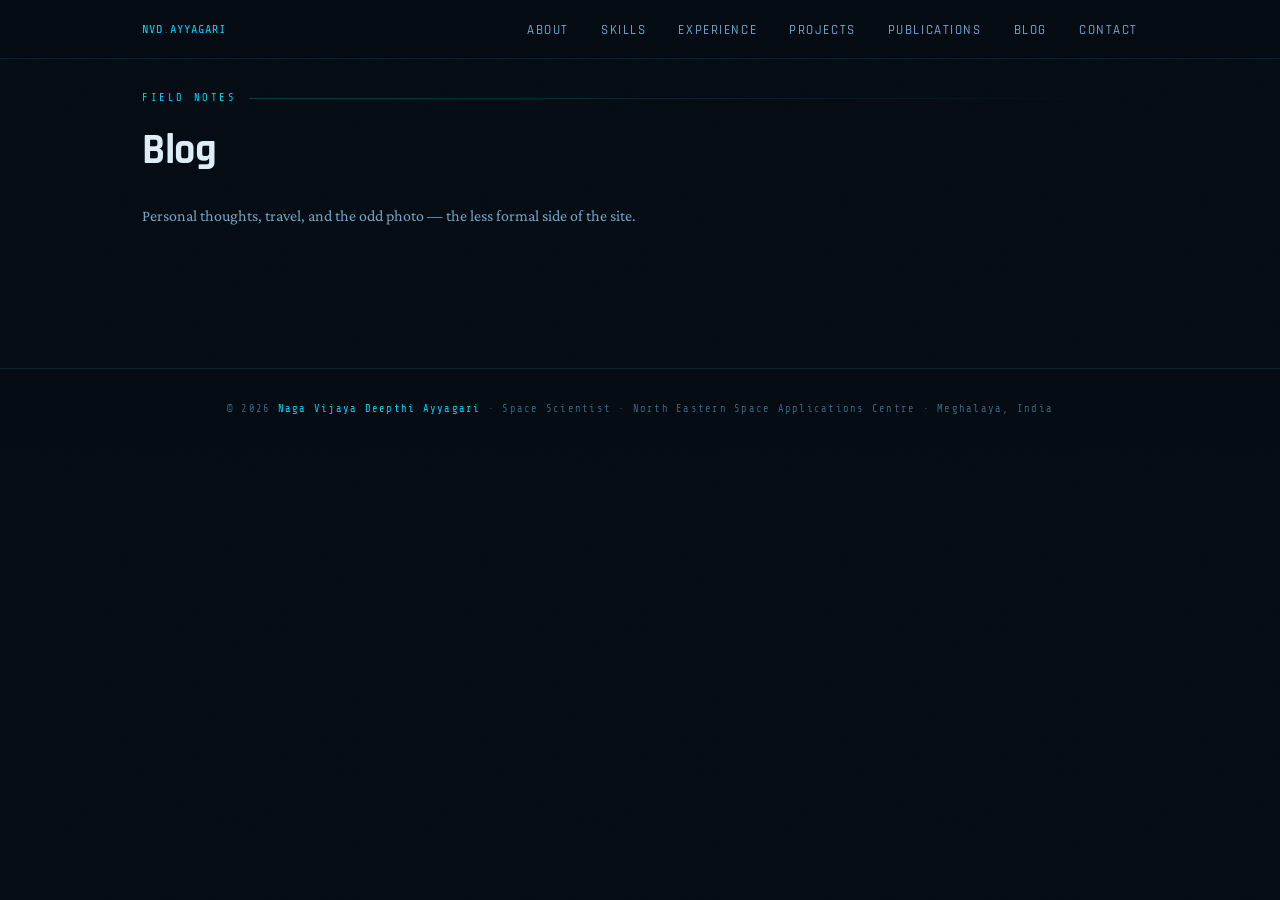
==== blog/index.html @ b087da4d "Add files via upload" ====
<!DOCTYPE html>
<html lang="en">
<head>
<meta charset="UTF-8" />
<meta name="viewport" content="width=device-width, initial-scale=1.0"/>
<title>Blog — Naga Vijaya Deepthi Ayyagari</title>
<link href="https://fonts.googleapis.com/css2?family=Rajdhani:wght@300;400;500;600;700&family=Share+Tech+Mono&family=Crimson+Pro:ital,wght@0,300;0,400;1,300;1,400&display=swap" rel="stylesheet"/>
<link rel="stylesheet" href="../css/style.css" />
</head>
<body>

<!-- NAV — same links as the homepage, but pointing back at it; "Blog" points at this page -->
<nav>
  <div class="container">
    <a class="nav-logo" href="../index.html">NVD<span>.</span>AYYAGARI</a>
    <ul class="nav-links">
      <li><a href="../index.html#about">About</a></li>
      <li><a href="../index.html#skills">Skills</a></li>
      <li><a href="../index.html#experience">Experience</a></li>
      <li><a href="../index.html#projects">Projects</a></li>
      <li><a href="../index.html#publications">Publications</a></li>
      <li><a href="index.html">Blog</a></li>
      <li><a href="../index.html#contact">Contact</a></li>
    </ul>
  </div>
</nav>

<section class="page-intro">
  <div class="container">
    <div class="section-label">Field Notes</div>
    <h2>Blog</h2>
    <p class="contact-intro" style="max-width:640px; margin-top:-2rem; margin-bottom:3rem;">Personal thoughts, travel, and the odd photo — the less formal side of the site.</p>
    <div class="blog-grid" id="blog-grid"><!-- filled by js/blog-render.js from js/data/blog-posts.js --></div>
  </div>
</section>

<!-- FOOTER -->
<footer>
  <div class="container">
    <p>© 2026 <span>Naga Vijaya Deepthi Ayyagari</span> · Space Scientist · North Eastern Space Applications Centre · Meghalaya, India</p>
  </div>
</footer>

<script src="../js/data/blog-posts.js"></script>
<script src="../js/blog-render.js"></script>
</body>
</html>
---- css/style.css ----
:root {
  --bg:        #050c14;
  --bg2:       #07111d;
  --bg3:       #0a1828;
  --plasma:    #00d4ff;
  --plasma2:   #00ffe0;
  --aurora:    #7b61ff;
  --aurora2:   #ff61c7;
  --glow:      rgba(0,212,255,0.18);
  --glow2:     rgba(123,97,255,0.14);
  --text:      #cde6f5;
  --text2:     #6fa8c8;
  --text3:     #3a6680;
  --border:    rgba(0,212,255,0.12);
  --border2:   rgba(0,212,255,0.25);
  --mono:      'Share Tech Mono', monospace;
  --head:      'Rajdhani', sans-serif;
  --body:      'Crimson Pro', serif;
}

*, *::before, *::after { box-sizing: border-box; margin: 0; padding: 0; }

html { scroll-behavior: smooth; }

body {
  background: var(--bg);
  color: var(--text);
  font-family: var(--body);
  font-size: 17px;
  line-height: 1.7;
  overflow-x: hidden;
}

/* ─── CANVAS BG ─── */
#ionosphere-canvas {
  position: fixed;
  inset: 0;
  z-index: 0;
  opacity: 0.55;
  pointer-events: none;
}

/* ─── NOISE OVERLAY ─── */
body::before {
  content: '';
  position: fixed;
  inset: 0;
  z-index: 1;
  background-image: url("data:image/svg+xml,%3Csvg viewBox='0 0 200 200' xmlns='http://www.w3.org/2000/svg'%3E%3Cfilter id='n'%3E%3CfeTurbulence type='fractalNoise' baseFrequency='0.85' numOctaves='4' stitchTiles='stitch'/%3E%3C/filter%3E%3Crect width='100%25' height='100%25' filter='url(%23n)' opacity='0.04'/%3E%3C/svg%3E");
  background-size: 180px;
  opacity: 0.35;
  pointer-events: none;
}

/* ─── LAYOUT ─── */
.container {
  position: relative;
  z-index: 2;
  max-width: 1060px;
  margin: 0 auto;
  padding: 0 2rem;
}

/* ─── NAV ─── */
nav {
  position: fixed;
  top: 0; left: 0; right: 0;
  z-index: 100;
  background: rgba(5,12,20,0.82);
  backdrop-filter: blur(16px);
  border-bottom: 1px solid var(--border);
}
nav .container {
  display: flex;
  align-items: center;
  justify-content: space-between;
  height: 58px;
}
.nav-logo {
  font-family: var(--mono);
  font-size: 0.75rem;
  color: var(--plasma);
  letter-spacing: 0.08em;
  text-decoration: none;
}
.nav-logo span { color: var(--text3); }
.nav-links {
  display: flex;
  gap: 2rem;
  list-style: none;
}
.nav-links a {
  font-family: var(--head);
  font-size: 0.82rem;
  font-weight: 500;
  letter-spacing: 0.12em;
  text-transform: uppercase;
  color: var(--text2);
  text-decoration: none;
  transition: color 0.2s;
}
.nav-links a:hover { color: var(--plasma); }

/* ─── HERO ─── */
#hero {
  min-height: 100vh;
  display: flex;
  align-items: center;
  padding: 130px 0 60px;
  position: relative;
}
.hero-grid {
  display: grid;
  grid-template-columns: 1fr 1fr;
  gap: 3rem;
  align-items: center;
}
.hero-tag {
  font-family: var(--mono);
  font-size: 0.7rem;
  color: var(--plasma);
  letter-spacing: 0.2em;
  text-transform: uppercase;
  margin-bottom: 1.2rem;
  display: flex;
  align-items: center;
  gap: 0.7rem;
}
.hero-tag::before {
  content: '';
  display: inline-block;
  width: 32px; height: 1px;
  background: var(--plasma);
  box-shadow: 0 0 8px var(--plasma);
}
h1 {
  font-family: var(--head);
  font-weight: 700;
  font-size: clamp(2.4rem, 5vw, 3.8rem);
  line-height: 1.05;
  letter-spacing: -0.01em;
  color: #e8f6ff;
  margin-bottom: 0.4rem;
}
h1 .glow-name {
  background: linear-gradient(135deg, var(--plasma) 0%, var(--plasma2) 60%, var(--aurora) 100%);
  -webkit-background-clip: text;
  -webkit-text-fill-color: transparent;
  background-clip: text;
  filter: drop-shadow(0 0 18px rgba(0,212,255,0.4));
}
.hero-title {
  font-family: var(--head);
  font-size: 1.05rem;
  font-weight: 400;
  color: var(--text2);
  letter-spacing: 0.06em;
  margin-bottom: 1.8rem;
  border-left: 2px solid var(--aurora);
  padding-left: 1rem;
}
.hero-bio {
  font-size: 1.05rem;
  color: var(--text2);
  max-width: 480px;
  margin-bottom: 2.2rem;
  font-style: italic;
  line-height: 1.75;
}
.hero-badges {
  display: flex;
  flex-wrap: wrap;
  gap: 0.6rem;
  margin-bottom: 2.4rem;
}
.badge {
  font-family: var(--mono);
  font-size: 0.65rem;
  letter-spacing: 0.1em;
  padding: 0.3rem 0.7rem;
  border: 1px solid var(--border2);
  color: var(--plasma);
  background: rgba(0,212,255,0.05);
  border-radius: 2px;
  text-transform: uppercase;
}
.cta-row {
  display: flex;
  gap: 1rem;
  flex-wrap: wrap;
}
.btn-primary {
  font-family: var(--head);
  font-size: 0.82rem;
  font-weight: 600;
  letter-spacing: 0.15em;
  text-transform: uppercase;
  padding: 0.7rem 1.8rem;
  background: linear-gradient(135deg, var(--plasma), var(--aurora));
  color: var(--bg);
  border: none;
  cursor: pointer;
  text-decoration: none;
  border-radius: 2px;
  box-shadow: 0 0 24px rgba(0,212,255,0.25);
  transition: box-shadow 0.2s, transform 0.2s;
  display: inline-block;
}
.btn-primary:hover { box-shadow: 0 0 40px rgba(0,212,255,0.45); transform: translateY(-1px); }
.btn-secondary {
  font-family: var(--head);
  font-size: 0.82rem;
  font-weight: 600;
  letter-spacing: 0.15em;
  text-transform: uppercase;
  padding: 0.7rem 1.8rem;
  background: transparent;
  color: var(--plasma);
  border: 1px solid var(--border2);
  cursor: pointer;
  text-decoration: none;
  border-radius: 2px;
  transition: background 0.2s, border-color 0.2s;
  display: inline-block;
}
.btn-secondary:hover { background: rgba(0,212,255,0.08); border-color: var(--plasma); }

/* ─── CUSTOM CURSOR ─── */
*, *::before, *::after { cursor: none !important; }
#cursor-outer {
  position: fixed;
  width: 36px; height: 36px;
  border: 1px solid rgba(0,212,255,0.55);
  border-radius: 50%;
  pointer-events: none;
  z-index: 99999;
  transform: translate(-50%,-50%);
  transition: transform 0.08s ease, width 0.2s ease, height 0.2s ease, border-color 0.2s ease, background 0.2s ease;
  box-shadow: 0 0 14px rgba(0,212,255,0.2), inset 0 0 6px rgba(0,212,255,0.06);
}
#cursor-inner {
  position: fixed;
  width: 5px; height: 5px;
  background: var(--plasma);
  border-radius: 50%;
  pointer-events: none;
  z-index: 99999;
  transform: translate(-50%,-50%);
  box-shadow: 0 0 10px var(--plasma), 0 0 20px rgba(0,212,255,0.4);
  transition: transform 0.04s ease, width 0.15s, height 0.15s, background 0.15s;
}
#cursor-outer.hovering {
  width: 54px; height: 54px;
  border-color: rgba(0,212,255,0.9);
  background: rgba(0,212,255,0.04);
  box-shadow: 0 0 28px rgba(0,212,255,0.35), inset 0 0 14px rgba(0,212,255,0.1);
}
#cursor-outer.clicking {
  width: 22px; height: 22px;
  background: rgba(0,212,255,0.15);
  border-color: var(--plasma);
}
#cursor-trail {
  position: fixed;
  pointer-events: none;
  z-index: 99998;
  top: 0; left: 0;
}

/* ─── SPACE WEATHER BANNER ─── */
.sw-banner {
  position: relative;
  z-index: 2;
  background: linear-gradient(90deg, rgba(5,12,20,0) 0%, rgba(123,97,255,0.06) 30%, rgba(0,212,255,0.06) 70%, rgba(5,12,20,0) 100%);
  border-top: 1px solid rgba(123,97,255,0.18);
  border-bottom: 1px solid rgba(0,212,255,0.12);
  padding: 0.5rem 0;
  overflow: hidden;
}
.sw-ticker {
  display: flex;
  gap: 3rem;
  animation: ticker 28s linear infinite;
  white-space: nowrap;
  width: max-content;
}
.sw-item {
  font-family: var(--mono);
  font-size: 0.63rem;
  letter-spacing: 0.12em;
  color: var(--text3);
  display: flex;
  align-items: center;
  gap: 0.5rem;
}
.sw-item .sw-dot {
  width: 6px; height: 6px;
  border-radius: 50%;
  display: inline-block;
  animation: blink 2s ease-in-out infinite;
}
.sw-dot.green  { background: #00ff88; box-shadow: 0 0 6px #00ff88; }
.sw-dot.yellow { background: #ffc107; box-shadow: 0 0 6px #ffc107; animation-delay: 0.7s; }
.sw-dot.red    { background: #ff4560; box-shadow: 0 0 6px #ff4560; animation-delay: 1.4s; }
.sw-dot.cyan   { background: var(--plasma); box-shadow: 0 0 6px var(--plasma); animation-delay: 0.3s; }
@keyframes ticker { from { transform: translateX(0); } to { transform: translateX(-50%); } }
@keyframes blink { 0%,100%{opacity:1;} 50%{opacity:0.3;} }

/* ─── HERO VISUAL ─── */
.hero-visual {
  display: flex;
  align-items: center;
  justify-content: center;
  position: relative;
  height: 420px;
}

/* Earth at center */
.earth-core {
  position: absolute;
  width: 80px; height: 80px;
  border-radius: 50%;
  background: radial-gradient(circle at 38% 38%,
    #1a6fa8 0%, #0e4d7a 35%, #083358 65%, #041e38 100%);
  border: 2px solid rgba(0,180,255,0.35);
  box-shadow:
    0 0 0 6px rgba(0,212,255,0.06),
    0 0 0 14px rgba(0,212,255,0.03),
    0 0 50px rgba(0,180,255,0.3),
    inset 0 0 20px rgba(0,100,200,0.3);
  z-index: 5;
  animation: earthPulse 4s ease-in-out infinite;
  display: flex;
  align-items: center;
  justify-content: center;
  font-size: 1.8rem;
  overflow: hidden;
  position: relative;
}
/* Atmosphere halo */
.earth-core::after {
  content: '';
  position: absolute;
  inset: -8px;
  border-radius: 50%;
  background: radial-gradient(circle, transparent 55%, rgba(0,212,255,0.12) 75%, rgba(0,212,255,0.04) 90%, transparent 100%);
  animation: atmosPulse 3s ease-in-out infinite;
}
@keyframes earthPulse {
  0%,100% { box-shadow: 0 0 0 6px rgba(0,212,255,0.06), 0 0 0 14px rgba(0,212,255,0.03), 0 0 50px rgba(0,180,255,0.3), inset 0 0 20px rgba(0,100,200,0.3); }
  50%      { box-shadow: 0 0 0 8px rgba(0,212,255,0.1),  0 0 0 18px rgba(0,212,255,0.05), 0 0 80px rgba(0,180,255,0.5), inset 0 0 30px rgba(0,150,255,0.4); }
}
@keyframes atmosPulse {
  0%,100% { opacity:0.6; transform:scale(1); }
  50%     { opacity:1;   transform:scale(1.05); }
}

/* Orbit paths — 3D tilted ellipses (visual guides only) */
.orbit-path {
  position: absolute;
  border-radius: 50%;
  pointer-events: none;
}
.orbit-path.op1 { width: 360px; height: 140px; border: 1px solid rgba(0,212,255,0.18); transform: rotateX(75deg) rotateZ(0deg); }
.orbit-path.op2 { width: 300px; height: 115px; border: 1px solid rgba(123,97,255,0.22); transform: rotateX(75deg) rotateZ(60deg); }
.orbit-path.op3 { width: 230px; height: 90px;  border: 1px solid rgba(0,255,224,0.18); transform: rotateX(75deg) rotateZ(120deg); }

/* Satellite canvas overlay */
#sat-canvas {
  position: absolute;
  inset: 0;
  pointer-events: none;
  z-index: 6;
}

/* ─── SUN with eruptions ─── */
.solar-flare {
  position: absolute;
  top: 10px; right: 18px;
  width: 28px; height: 28px;
  border-radius: 50%;
  background: radial-gradient(circle at 40% 38%, #fff7a0 0%, #ffd000 30%, #ff8800 65%, #ff4400 100%);
  box-shadow: 0 0 18px #ffcc00, 0 0 36px #ff8800, 0 0 60px rgba(255,120,0,0.45);
  animation: sunPulse 3s ease-in-out infinite;
  z-index: 8;
}
/* Corona halo */
.solar-flare::before {
  content: '';
  position: absolute;
  inset: -8px;
  border-radius: 50%;
  background: radial-gradient(circle, rgba(255,200,0,0.18) 40%, transparent 80%);
  animation: coronaPulse 3s ease-in-out infinite;
}
/* Eruption spikes — CSS clip-based rays */
.solar-flare::after {
  content: '';
  position: absolute;
  inset: -14px;
  border-radius: 50%;
  background:
    conic-gradient(
      transparent 0deg,   rgba(255,180,0,0.55) 4.5deg,   transparent 9deg,
      transparent 40deg,  rgba(255,160,0,0.45) 44.5deg,  transparent 49deg,
      transparent 80deg,  rgba(255,200,0,0.6)  84.5deg,  transparent 89deg,
      transparent 120deg, rgba(255,140,0,0.5)  124.5deg, transparent 129deg,
      transparent 160deg, rgba(255,180,0,0.55) 164.5deg, transparent 169deg,
      transparent 200deg, rgba(255,160,0,0.45) 204.5deg, transparent 209deg,
      transparent 240deg, rgba(255,200,0,0.6)  244.5deg, transparent 249deg,
      transparent 280deg, rgba(255,140,0,0.5)  284.5deg, transparent 289deg,
      transparent 320deg, rgba(255,180,0,0.55) 324.5deg, transparent 329deg
    );
  animation: eruptionSpin 8s linear infinite;
  mask-image: radial-gradient(circle, transparent 38%, black 42%, black 70%, transparent 100%);
  -webkit-mask-image: radial-gradient(circle, transparent 38%, black 42%, black 70%, transparent 100%);
}
@keyframes sunPulse {
  0%,100% { box-shadow: 0 0 18px #ffcc00, 0 0 36px #ff8800, 0 0 60px rgba(255,120,0,0.45); transform: scale(1); }
  50%      { box-shadow: 0 0 28px #ffe000, 0 0 55px #ff9900, 0 0 90px rgba(255,140,0,0.6);  transform: scale(1.08); }
}
@keyframes coronaPulse {
  0%,100% { transform: scale(1);    opacity: 0.7; }
  50%      { transform: scale(1.15); opacity: 1; }
}
@keyframes eruptionSpin {
  from { transform: rotate(0deg); }
  to   { transform: rotate(360deg); }
}

/* Signal rings emanating from Earth */
.signal-ring {
  position: absolute;
  border-radius: 50%;
  border: 1px solid rgba(0,212,255,0.3);
  animation: signalExpand 3s ease-out infinite;
}
.signal-ring:nth-child(1) { width: 90px; height: 90px; animation-delay: 0s; }
.signal-ring:nth-child(2) { width: 90px; height: 90px; animation-delay: 1s; }
.signal-ring:nth-child(3) { width: 90px; height: 90px; animation-delay: 2s; }

@keyframes signalExpand {
  0%   { transform: scale(1); opacity: 0.6; }
  100% { transform: scale(4.5); opacity: 0; }
}

@keyframes pulse {
  0%, 100% { box-shadow: 0 0 40px rgba(0,212,255,0.25), inset 0 0 20px rgba(0,212,255,0.1); }
  50% { box-shadow: 0 0 70px rgba(0,212,255,0.45), inset 0 0 30px rgba(0,212,255,0.2); }
}

/* ─── SECTION SHARED ─── */
section { padding: 90px 0; position: relative; z-index: 2; }
.section-label {
  font-family: var(--mono);
  font-size: 0.65rem;
  letter-spacing: 0.25em;
  text-transform: uppercase;
  color: var(--plasma);
  margin-bottom: 0.5rem;
  display: flex;
  align-items: center;
  gap: 0.8rem;
}
.section-label::after {
  content: '';
  flex: 1;
  height: 1px;
  background: linear-gradient(90deg, var(--border2), transparent);
}
h2 {
  font-family: var(--head);
  font-size: clamp(1.8rem, 3.5vw, 2.6rem);
  font-weight: 700;
  letter-spacing: -0.01em;
  color: #deeef8;
  margin-bottom: 3rem;
}
h3 {
  font-family: var(--head);
  font-weight: 600;
  color: #cde6f5;
}

/* ─── ABOUT ─── */
#about { background: var(--bg2); border-top: 1px solid var(--border); border-bottom: 1px solid var(--border); }
.about-grid {
  display: grid;
  grid-template-columns: 1.2fr 0.8fr;
  gap: 4rem;
  align-items: start;
}
.about-text p { color: var(--text2); margin-bottom: 1.2rem; }
.stat-grid {
  display: grid;
  grid-template-columns: 1fr 1fr;
  gap: 1rem;
}
.stat-card {
  background: var(--bg3);
  border: 1px solid var(--border);
  padding: 1.2rem;
  border-radius: 3px;
  text-align: center;
  transition: border-color 0.2s, box-shadow 0.2s;
}
.stat-card:hover { border-color: var(--border2); box-shadow: 0 0 20px var(--glow); }
.stat-num {
  font-family: var(--mono);
  font-size: 1.8rem;
  color: var(--plasma);
  display: block;
  text-shadow: 0 0 12px rgba(0,212,255,0.4);
}
.stat-label {
  font-family: var(--head);
  font-size: 0.7rem;
  letter-spacing: 0.12em;
  text-transform: uppercase;
  color: var(--text3);
}

/* ─── SKILLS ─── */
#skills { background: var(--bg); }
.skills-grid {
  display: grid;
  grid-template-columns: repeat(auto-fill, minmax(300px, 1fr));
  gap: 1.5rem;
}
.skill-card {
  background: var(--bg3);
  border: 1px solid var(--border);
  padding: 1.6rem;
  border-radius: 3px;
  transition: border-color 0.25s, box-shadow 0.25s, transform 0.25s;
  position: relative;
  overflow: hidden;
}
.skill-card::before {
  content: '';
  position: absolute;
  top: 0; left: 0; right: 0;
  height: 2px;
  background: linear-gradient(90deg, var(--plasma), var(--aurora));
  opacity: 0;
  transition: opacity 0.25s;
}
.skill-card:hover { border-color: rgba(0,212,255,0.35); box-shadow: 0 0 30px var(--glow); transform: translateY(-3px); }
.skill-card:hover::before { opacity: 1; }
.skill-icon { font-size: 1.6rem; margin-bottom: 0.8rem; display: block; }
.skill-card h3 { font-size: 0.95rem; letter-spacing: 0.05em; margin-bottom: 0.6rem; color: var(--plasma); }
.skill-card p { font-size: 0.88rem; color: var(--text2); line-height: 1.6; }

/* ─── EXPERIENCE ─── */
#experience { background: var(--bg2); border-top: 1px solid var(--border); border-bottom: 1px solid var(--border); }
.timeline { position: relative; }
.timeline::before {
  content: '';
  position: absolute;
  left: 0; top: 0; bottom: 0;
  width: 1px;
  background: linear-gradient(180deg, transparent, var(--plasma), var(--aurora), transparent);
  opacity: 0.35;
}
.tl-item {
  padding-left: 2.5rem;
  margin-bottom: 3rem;
  position: relative;
}
.tl-item::before {
  content: '';
  position: absolute;
  left: -4px; top: 8px;
  width: 9px; height: 9px;
  border-radius: 50%;
  background: var(--plasma);
  box-shadow: 0 0 12px var(--plasma);
}
.tl-meta {
  display: flex;
  align-items: center;
  gap: 1rem;
  margin-bottom: 0.4rem;
  flex-wrap: wrap;
}
.tl-period {
  font-family: var(--mono);
  font-size: 0.68rem;
  color: var(--plasma);
  letter-spacing: 0.1em;
}
.tl-location {
  font-family: var(--mono);
  font-size: 0.68rem;
  color: var(--text3);
  letter-spacing: 0.08em;
}
.tl-role {
  font-family: var(--head);
  font-size: 1.1rem;
  font-weight: 600;
  color: #deeef8;
  margin-bottom: 0.2rem;
}
.tl-org {
  font-family: var(--head);
  font-size: 0.85rem;
  font-weight: 400;
  color: var(--aurora);
  margin-bottom: 0.8rem;
}
.tl-desc {
  color: var(--text2);
  font-size: 0.95rem;
}
.tl-desc ul { padding-left: 1.2rem; margin-top: 0.4rem; }
.tl-desc li { margin-bottom: 0.3rem; font-size: 0.9rem; color: var(--text2); }

/* ─── EDUCATION ─── */
#education { background: var(--bg); }
.edu-grid {
  display: grid;
  grid-template-columns: repeat(auto-fill, minmax(280px, 1fr));
  gap: 1.5rem;
}
.edu-card {
  background: var(--bg3);
  border: 1px solid var(--border);
  padding: 1.8rem;
  border-radius: 3px;
  position: relative;
  overflow: hidden;
  transition: border-color 0.25s, box-shadow 0.25s;
}
.edu-card::after {
  content: '';
  position: absolute;
  bottom: 0; left: 0; right: 0;
  height: 1px;
  background: linear-gradient(90deg, var(--plasma), var(--aurora));
  transform: scaleX(0);
  transition: transform 0.3s;
  transform-origin: left;
}
.edu-card:hover { border-color: var(--border2); box-shadow: 0 0 25px var(--glow); }
.edu-card:hover::after { transform: scaleX(1); }
.edu-degree {
  font-family: var(--head);
  font-size: 1rem;
  font-weight: 700;
  color: var(--plasma2);
  margin-bottom: 0.3rem;
}
.edu-inst {
  font-family: var(--head);
  font-size: 0.92rem;
  font-weight: 500;
  color: #cde6f5;
  margin-bottom: 0.3rem;
}
.edu-meta {
  font-family: var(--mono);
  font-size: 0.65rem;
  color: var(--text3);
  letter-spacing: 0.1em;
  margin-bottom: 0.7rem;
}
.edu-desc {
  font-size: 0.88rem;
  color: var(--text2);
  margin-bottom: 0.8rem;
}
.grade-badge {
  display: inline-block;
  font-family: var(--mono);
  font-size: 0.62rem;
  padding: 0.2rem 0.55rem;
  border: 1px solid rgba(0,255,224,0.3);
  color: var(--plasma2);
  background: rgba(0,255,224,0.05);
  border-radius: 2px;
  letter-spacing: 0.08em;
  text-transform: uppercase;
}

/* ─── PROJECTS ─── */
#projects { background: var(--bg2); border-top: 1px solid var(--border); border-bottom: 1px solid var(--border); }
.projects-grid {
  display: grid;
  grid-template-columns: repeat(auto-fill, minmax(310px, 1fr));
  gap: 1.5rem;
}
.project-card {
  background: var(--bg3);
  border: 1px solid var(--border);
  padding: 1.8rem;
  border-radius: 3px;
  transition: border-color 0.25s, box-shadow 0.25s, transform 0.25s;
  display: flex;
  flex-direction: column;
}
.project-card:hover { border-color: rgba(123,97,255,0.4); box-shadow: 0 0 30px var(--glow2); transform: translateY(-4px); }
.proj-header {
  display: flex;
  align-items: flex-start;
  gap: 1rem;
  margin-bottom: 1rem;
}
.proj-icon {
  width: 40px; height: 40px;
  border-radius: 8px;
  background: rgba(0,212,255,0.07);
  border: 1px solid var(--border2);
  display: flex;
  align-items: center;
  justify-content: center;
  font-size: 1.1rem;
  flex-shrink: 0;
}
.project-card h3 { font-size: 1rem; line-height: 1.3; color: #deeef8; }
.proj-funder {
  font-family: var(--mono);
  font-size: 0.62rem;
  color: var(--aurora);
  letter-spacing: 0.1em;
  margin-bottom: 0.8rem;
  text-transform: uppercase;
}
.project-card p { font-size: 0.9rem; color: var(--text2); flex: 1; }
.proj-tags {
  display: flex;
  flex-wrap: wrap;
  gap: 0.4rem;
  margin-top: 1rem;
}
.proj-tag {
  font-family: var(--mono);
  font-size: 0.58rem;
  padding: 0.18rem 0.5rem;
  border: 1px solid var(--border);
  color: var(--text3);
  border-radius: 2px;
  letter-spacing: 0.08em;
  text-transform: uppercase;
}

/* ─── PUBLICATIONS ─── */
#publications { background: var(--bg); }
.pub-list { display: flex; flex-direction: column; gap: 1rem; }
.pub-subhead {
  font-size: 0.8rem;
  letter-spacing: 0.18em;
  text-transform: uppercase;
  margin-bottom: 1.2rem;
}
.pub-subhead--journal     { color: var(--plasma); }
.pub-subhead--conference  { color: var(--aurora); }
.pub-subhead--coauthored  { color: var(--plasma2); }
.pub-group { margin-bottom: 2.5rem; }
.pub-group:last-child { margin-bottom: 0; }
.pub-item {
  background: var(--bg3);
  border: 1px solid var(--border);
  border-left: 3px solid var(--plasma);
  padding: 1.2rem 1.5rem;
  border-radius: 0 3px 3px 0;
  transition: box-shadow 0.2s;
}
.pub-item:hover { box-shadow: -3px 0 20px rgba(0,212,255,0.2), 0 0 20px var(--glow); }
.pub-title {
  font-family: var(--head);
  font-size: 0.95rem;
  font-weight: 600;
  color: #deeef8;
  margin-bottom: 0.3rem;
  line-height: 1.4;
}
.pub-authors {
  font-size: 0.83rem;
  color: var(--text3);
  margin-bottom: 0.3rem;
  font-style: italic;
}
.pub-journal {
  font-family: var(--mono);
  font-size: 0.65rem;
  color: var(--plasma);
  letter-spacing: 0.08em;
}
.pub-badge {
  display: inline-block;
  font-family: var(--mono);
  font-size: 0.58rem;
  padding: 0.15rem 0.45rem;
  background: rgba(255,97,199,0.12);
  border: 1px solid rgba(255,97,199,0.3);
  color: var(--aurora2);
  border-radius: 2px;
  margin-left: 0.5rem;
  text-transform: uppercase;
  letter-spacing: 0.08em;
  vertical-align: middle;
}
.conf-pub-item {
  border-left-color: var(--aurora);
}
.conf-pub-item .pub-journal { color: var(--aurora); }
.coauthored-pub-item {
  border-left-color: var(--plasma2);
}

/* ─── AWARDS ─── */
#awards { background: var(--bg2); border-top: 1px solid var(--border); border-bottom: 1px solid var(--border); }
.awards-grid {
  display: grid;
  grid-template-columns: repeat(auto-fill, minmax(260px, 1fr));
  gap: 1rem;
}
.award-item {
  background: var(--bg3);
  border: 1px solid var(--border);
  padding: 1.3rem;
  border-radius: 3px;
  display: flex;
  gap: 1rem;
  align-items: flex-start;
  transition: border-color 0.2s, box-shadow 0.2s;
}
.award-item:hover { border-color: rgba(255,193,7,0.3); box-shadow: 0 0 20px rgba(255,193,7,0.08); }
.award-icon { font-size: 1.4rem; flex-shrink: 0; }
.award-text { font-size: 0.88rem; color: var(--text2); line-height: 1.5; }
.award-text strong { color: var(--text); font-family: var(--head); font-size: 0.9rem; display: block; margin-bottom: 0.2rem; }

/* ─── GALLERY (Skills visual) ─── */
#gallery { background: var(--bg); }
.radar-wrap {
  display: flex;
  justify-content: center;
  margin-bottom: 3rem;
}
.prog-bars { display: flex; flex-direction: column; gap: 1rem; }
.prog-item { display: flex; align-items: center; gap: 1rem; }
.prog-label {
  font-family: var(--mono);
  font-size: 0.68rem;
  color: var(--text2);
  width: 110px;
  flex-shrink: 0;
  letter-spacing: 0.06em;
  text-transform: uppercase;
}
.prog-track {
  flex: 1;
  height: 4px;
  background: var(--bg3);
  border-radius: 2px;
  overflow: hidden;
  border: 1px solid var(--border);
}
.prog-fill {
  height: 100%;
  border-radius: 2px;
  background: linear-gradient(90deg, var(--plasma), var(--aurora));
  box-shadow: 0 0 8px rgba(0,212,255,0.4);
  animation: fillBar 1.5s ease-out forwards;
  transform-origin: left;
}
@keyframes fillBar { from { width: 0; } }
.prog-pct {
  font-family: var(--mono);
  font-size: 0.65rem;
  color: var(--plasma);
  width: 35px;
  text-align: right;
}
.gallery-subhead {
  font-family: var(--head);
  font-size: 1rem;
  letter-spacing: 0.1em;
  color: var(--text2);
  text-transform: uppercase;
  margin-bottom: 1.2rem;
}
.langs-grid {
  display: grid;
  grid-template-columns: repeat(auto-fill, minmax(150px, 1fr));
  gap: 0.8rem;
  margin-top: 2rem;
}
.lang-card {
  background: var(--bg3);
  border: 1px solid var(--border);
  padding: 0.9rem 1rem;
  border-radius: 3px;
  text-align: center;
}
.lang-name { font-family: var(--head); font-size: 0.95rem; font-weight: 600; color: var(--text); margin-bottom: 0.2rem; }
.lang-level { font-family: var(--mono); font-size: 0.6rem; color: var(--text3); letter-spacing: 0.1em; text-transform: uppercase; }

/* ─── CONTACT ─── */
#contact { background: var(--bg2); border-top: 1px solid var(--border); }
.contact-inner {
  display: grid;
  grid-template-columns: 1fr;
  max-width: 580px;
  gap: 4rem;
  align-items: start;
}
.contact-intro { font-size: 1rem; color: var(--text2); line-height: 1.75; }
.contact-links { margin-top: 2rem; display: flex; flex-direction: column; gap: 0.9rem; }
.contact-link {
  display: flex;
  align-items: center;
  gap: 1rem;
  font-family: var(--mono);
  font-size: 0.78rem;
  color: var(--text2);
  text-decoration: none;
  transition: color 0.2s;
  letter-spacing: 0.06em;
  padding: 0.7rem 1rem;
  border: 1px solid var(--border);
  background: var(--bg3);
  border-radius: 2px;
  transition: border-color 0.2s, box-shadow 0.2s, color 0.2s;
}
.contact-link:hover { color: var(--plasma); border-color: var(--border2); box-shadow: 0 0 16px var(--glow); }
.contact-link-icon { font-size: 1rem; }
.refs-list { display: flex; flex-direction: column; gap: 1rem; }
.ref-card {
  background: var(--bg3);
  border: 1px solid var(--border);
  padding: 1.2rem;
  border-radius: 3px;
}
.ref-name { font-family: var(--head); font-size: 0.95rem; font-weight: 600; color: var(--plasma2); margin-bottom: 0.2rem; }
.ref-role { font-size: 0.82rem; color: var(--text2); margin-bottom: 0.2rem; font-style: italic; }
.ref-email { font-family: var(--mono); font-size: 0.68rem; color: var(--text3); }

/* ─── FOOTER ─── */
footer {
  background: var(--bg);
  border-top: 1px solid var(--border);
  padding: 2rem 0;
  position: relative;
  z-index: 2;
  text-align: center;
}
footer p {
  font-family: var(--mono);
  font-size: 0.65rem;
  color: var(--text3);
  letter-spacing: 0.12em;
}
footer span { color: var(--plasma); }

/* ─── UTILITY ─── */
.divider { width: 100%; height: 1px; background: linear-gradient(90deg, transparent, var(--border2), transparent); margin: 2rem 0; }
.tag-aurora { color: var(--aurora); }

/* ─── RESPONSIVE ─── */
@media (max-width: 768px) {
  .hero-grid, .about-grid, .contact-inner { grid-template-columns: 1fr; }
  .hero-visual { display: none; }
  .nav-links { display: none; }
}
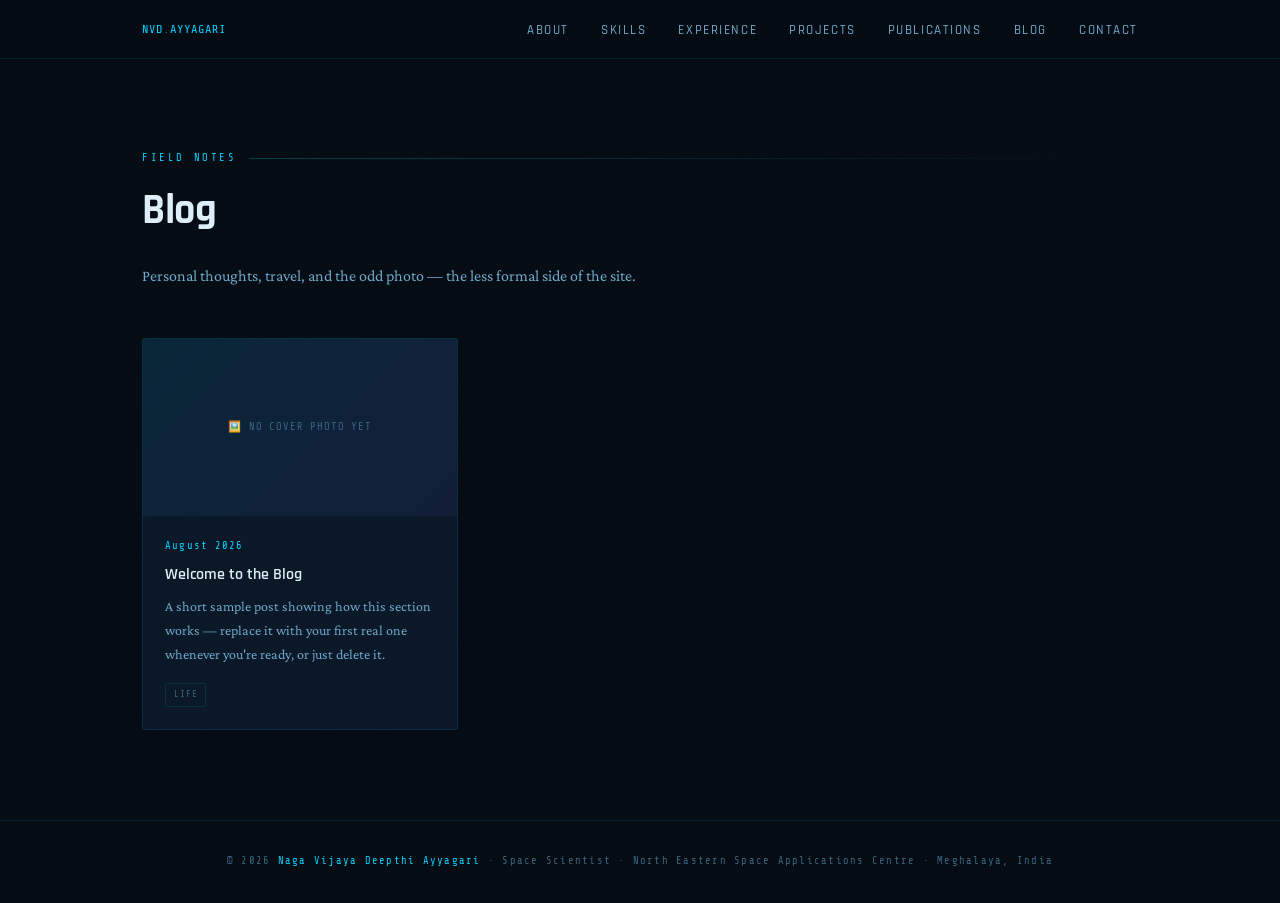
==== commit 0a458a98: "Add files via upload" ====
--- a/blog/index.html
+++ b/blog/index.html
@@ -43,5 +43,6 @@
 
 <script src="../js/data/blog-posts.js"></script>
 <script src="../js/blog-render.js"></script>
+<script src="../js/blog-cursor.js"></script>
 </body>
 </html>
--- a/css/style.css
+++ b/css/style.css
@@ -16,6 +16,7 @@
   --mono:      'Share Tech Mono', monospace;
   --head:      'Rajdhani', sans-serif;
   --body:      'Crimson Pro', serif;
+  --noise-svg: url("data:image/svg+xml,%3Csvg viewBox='0 0 200 200' xmlns='http://www.w3.org/2000/svg'%3E%3Cfilter id='n'%3E%3CfeTurbulence type='fractalNoise' baseFrequency='0.85' numOctaves='4' stitchTiles='stitch'/%3E%3C/filter%3E%3Crect width='100%25' height='100%25' filter='url(%23n)' opacity='0.04'/%3E%3C/svg%3E");
 }
 
 *, *::before, *::after { box-sizing: border-box; margin: 0; padding: 0; }
@@ -46,7 +47,7 @@
   position: fixed;
   inset: 0;
   z-index: 1;
-  background-image: url("data:image/svg+xml,%3Csvg viewBox='0 0 200 200' xmlns='http://www.w3.org/2000/svg'%3E%3Cfilter id='n'%3E%3CfeTurbulence type='fractalNoise' baseFrequency='0.85' numOctaves='4' stitchTiles='stitch'/%3E%3C/filter%3E%3Crect width='100%25' height='100%25' filter='url(%23n)' opacity='0.04'/%3E%3C/svg%3E");
+  background-image: var(--noise-svg);
   background-size: 180px;
   opacity: 0.35;
   pointer-events: none;
@@ -226,7 +227,10 @@
 .btn-secondary:hover { background: rgba(0,212,255,0.08); border-color: var(--plasma); }
 
 /* ─── CUSTOM CURSOR ─── */
-*, *::before, *::after { cursor: none !important; }
+/* Scoped to pages that actually load cursor.js (the homepage) — an unscoped
+   `cursor: none` would hide the native cursor on any page that includes this
+   stylesheet, even one with no replacement cursor drawn (e.g. the blog). */
+body.custom-cursor *, body.custom-cursor *::before, body.custom-cursor *::after { cursor: none !important; }
 #cursor-outer {
   position: fixed;
   width: 36px; height: 36px;
@@ -330,12 +334,31 @@
     inset 0 0 20px rgba(0,100,200,0.3);
   z-index: 5;
   animation: earthPulse 4s ease-in-out infinite;
-  display: flex;
-  align-items: center;
-  justify-content: center;
-  font-size: 1.8rem;
   overflow: hidden;
   position: relative;
+}
+/* Rotating surface — the standard trick for faking axial spin without 3D: a
+   tiled "continents" texture slides sideways underneath the fixed lighting
+   gradient above, so the shading stays put while the surface appears to turn
+   beneath it. Clipped to the circle by .earth-core's own overflow:hidden. */
+.earth-surface {
+  position: absolute;
+  inset: 0;
+  border-radius: 50%;
+  background-image:
+    radial-gradient(ellipse 11px 7px at 14px 12px, rgba(70,150,70,0.65), transparent 70%),
+    radial-gradient(ellipse 9px 6px at 42px 24px, rgba(110,140,60,0.6), transparent 70%),
+    radial-gradient(ellipse 10px 7px at 66px 10px, rgba(60,140,80,0.6), transparent 70%),
+    radial-gradient(ellipse 8px 11px at 26px 40px, rgba(120,130,65,0.55), transparent 70%),
+    radial-gradient(ellipse 11px 7px at 70px 38px, rgba(70,150,75,0.6), transparent 70%),
+    radial-gradient(ellipse 7px 9px at 4px 55px, rgba(90,145,65,0.55), transparent 70%);
+  background-repeat: repeat-x;
+  background-size: 80px 80px;
+  animation: earthRotate 22s linear infinite;
+}
+@keyframes earthRotate {
+  from { background-position: 0 0; }
+  to   { background-position: -80px 0; }
 }
 /* Atmosphere halo */
 .earth-core::after {
@@ -383,6 +406,23 @@
   box-shadow: 0 0 18px #ffcc00, 0 0 36px #ff8800, 0 0 60px rgba(255,120,0,0.45);
   animation: sunPulse 3s ease-in-out infinite;
   z-index: 8;
+}
+/* Fine "boiling plasma" granulation — reuses the same turbulence noise as the
+   page-wide noise overlay, drifting slowly for a churning-surface feel. Kept
+   at low opacity with no blend mode, matching how the noise overlay itself
+   is used elsewhere, rather than introducing new mix-blend-mode behavior. */
+.solar-surface {
+  position: absolute;
+  inset: 0;
+  border-radius: 50%;
+  background-image: var(--noise-svg);
+  background-size: 22px;
+  opacity: 0.16;
+  animation: solarChurn 6s linear infinite;
+}
+@keyframes solarChurn {
+  from { background-position: 0 0; }
+  to   { background-position: 22px 22px; }
 }
 /* Corona halo */
 .solar-flare::before {
@@ -411,7 +451,7 @@
       transparent 280deg, rgba(255,140,0,0.5)  284.5deg, transparent 289deg,
       transparent 320deg, rgba(255,180,0,0.55) 324.5deg, transparent 329deg
     );
-  animation: eruptionSpin 8s linear infinite;
+  animation: eruptionSpin 110s linear infinite;
   mask-image: radial-gradient(circle, transparent 38%, black 42%, black 70%, transparent 100%);
   -webkit-mask-image: radial-gradient(circle, transparent 38%, black 42%, black 70%, transparent 100%);
 }
@@ -424,6 +464,8 @@
   50%      { transform: scale(1.15); opacity: 1; }
 }
 @keyframes eruptionSpin {
+  /* Deliberately slow (110s/turn) — a fast spin reads as a spinning cartoon
+     pinwheel; a slow one reads as the sun's own rotation, echoing .earth-surface. */
   from { transform: rotate(0deg); }
   to   { transform: rotate(360deg); }
 }
@@ -755,7 +797,7 @@
 }
 .pub-subhead--journal     { color: var(--plasma); }
 .pub-subhead--conference  { color: var(--aurora); }
-.pub-subhead--coauthored  { color: var(--plasma2); }
+.pub-subhead--books       { color: var(--aurora2); }
 .pub-group { margin-bottom: 2.5rem; }
 .pub-group:last-child { margin-bottom: 0; }
 .pub-item {
@@ -805,8 +847,8 @@
   border-left-color: var(--aurora);
 }
 .conf-pub-item .pub-journal { color: var(--aurora); }
-.coauthored-pub-item {
-  border-left-color: var(--plasma2);
+.bookchapters-pub-item {
+  border-left-color: var(--aurora2);
 }
 
 /* ─── AWARDS ─── */
@@ -954,6 +996,131 @@
 }
 footer span { color: var(--plasma); }
 
+/* ─── BLOG ─── */
+/* Shared by blog/index.html and blog/posts/*.html — those pages reuse .container,
+   .section-label, and h2 from the rest of the site, so only the blog-specific
+   pieces (cards, post header/body, photo patterns) are defined here. */
+
+/* clears the fixed nav on pages that don't have the hero's own top padding */
+.page-intro { padding-top: 150px; }
+
+.blog-grid {
+  display: grid;
+  grid-template-columns: repeat(auto-fill, minmax(300px, 1fr));
+  gap: 1.5rem;
+}
+.blog-card {
+  background: var(--bg3);
+  border: 1px solid var(--border);
+  border-radius: 3px;
+  overflow: hidden;
+  display: flex;
+  flex-direction: column;
+  text-decoration: none;
+  color: inherit;
+  transition: border-color 0.25s, box-shadow 0.25s, transform 0.25s;
+}
+.blog-card:hover { border-color: rgba(0,212,255,0.35); box-shadow: 0 0 30px var(--glow); transform: translateY(-3px); }
+.blog-card-cover { aspect-ratio: 16/9; background: var(--bg2); }
+.blog-card-cover img { width: 100%; height: 100%; object-fit: cover; display: block; }
+.blog-card-cover.placeholder {
+  display: flex;
+  align-items: center;
+  justify-content: center;
+  background: linear-gradient(135deg, rgba(0,212,255,0.08), rgba(123,97,255,0.08));
+  color: var(--text3);
+  font-family: var(--mono);
+  font-size: 0.65rem;
+  letter-spacing: 0.08em;
+  text-transform: uppercase;
+  text-align: center;
+  padding: 1rem;
+}
+.blog-card-body { padding: 1.4rem; display: flex; flex-direction: column; flex: 1; }
+.blog-card-date { font-family: var(--mono); font-size: 0.65rem; color: var(--plasma); letter-spacing: 0.1em; margin-bottom: 0.5rem; }
+.blog-card h3 { font-size: 1rem; line-height: 1.35; color: #deeef8; margin-bottom: 0.6rem; }
+.blog-card-excerpt { font-size: 0.88rem; color: var(--text2); flex: 1; margin-bottom: 1rem; }
+.blog-card-tags { display: flex; flex-wrap: wrap; gap: 0.4rem; }
+.blog-tag {
+  font-family: var(--mono);
+  font-size: 0.58rem;
+  padding: 0.18rem 0.5rem;
+  border: 1px solid var(--border);
+  color: var(--text3);
+  border-radius: 2px;
+  letter-spacing: 0.08em;
+  text-transform: uppercase;
+}
+
+/* individual post pages */
+.back-link {
+  display: inline-flex;
+  align-items: center;
+  gap: 0.5rem;
+  font-family: var(--mono);
+  font-size: 0.75rem;
+  letter-spacing: 0.08em;
+  color: var(--text2);
+  text-decoration: none;
+  margin-bottom: 2rem;
+  transition: color 0.2s;
+}
+.back-link:hover { color: var(--plasma); }
+.post-header { margin-bottom: 2.5rem; }
+.post-cover { width: 100%; max-height: 420px; object-fit: cover; border-radius: 4px; margin-bottom: 2rem; display: block; }
+.post-cover-placeholder {
+  width: 100%;
+  aspect-ratio: 21/9;
+  background: linear-gradient(135deg, rgba(0,212,255,0.08), rgba(123,97,255,0.1));
+  border: 1px dashed var(--border2);
+  border-radius: 4px;
+  display: flex;
+  align-items: center;
+  justify-content: center;
+  color: var(--text3);
+  font-family: var(--mono);
+  font-size: 0.7rem;
+  letter-spacing: 0.08em;
+  text-align: center;
+  margin-bottom: 2rem;
+}
+.post-title { font-family: var(--head); font-size: clamp(1.8rem, 4vw, 2.6rem); font-weight: 700; color: #e8f6ff; margin-bottom: 0.8rem; }
+.post-meta { display: flex; align-items: center; gap: 1rem; flex-wrap: wrap; margin-bottom: 1rem; }
+.post-date { font-family: var(--mono); font-size: 0.7rem; color: var(--plasma); letter-spacing: 0.1em; }
+.post-tags { display: flex; flex-wrap: wrap; gap: 0.4rem; }
+.post-body { max-width: 720px; }
+.post-body p { color: var(--text2); margin-bottom: 1.4rem; font-size: 1.05rem; }
+.post-body h2, .post-body h3 { color: #deeef8; margin: 2rem 0 1rem; }
+.post-body code {
+  font-family: var(--mono);
+  font-size: 0.85em;
+  background: var(--bg3);
+  border: 1px solid var(--border);
+  padding: 0.1em 0.4em;
+  border-radius: 3px;
+  color: var(--plasma2);
+}
+.post-photo { width: 100%; border-radius: 4px; display: block; margin: 0.5rem 0; }
+.post-photo-caption { font-family: var(--mono); font-size: 0.7rem; color: var(--text3); text-align: center; margin: -0.7rem 0 1.5rem; }
+.post-photo-placeholder {
+  width: 100%;
+  aspect-ratio: 16/9;
+  background: linear-gradient(135deg, rgba(0,212,255,0.06), rgba(123,97,255,0.08));
+  border: 1px dashed var(--border2);
+  border-radius: 4px;
+  display: flex;
+  align-items: center;
+  justify-content: center;
+  color: var(--text3);
+  font-family: var(--mono);
+  font-size: 0.7rem;
+  text-align: center;
+  padding: 2rem;
+  margin: 0.5rem 0 1.5rem;
+}
+.post-photo-grid { display: grid; grid-template-columns: 1fr 1fr; gap: 1rem; margin: 0.5rem 0 1.5rem; }
+@media (max-width: 600px) { .post-photo-grid { grid-template-columns: 1fr; } }
+
 /* ─── UTILITY ─── */
 .divider { width: 100%; height: 1px; background: linear-gradient(90deg, transparent, var(--border2), transparent); margin: 2rem 0; }
 .tag-aurora { color: var(--aurora); }
